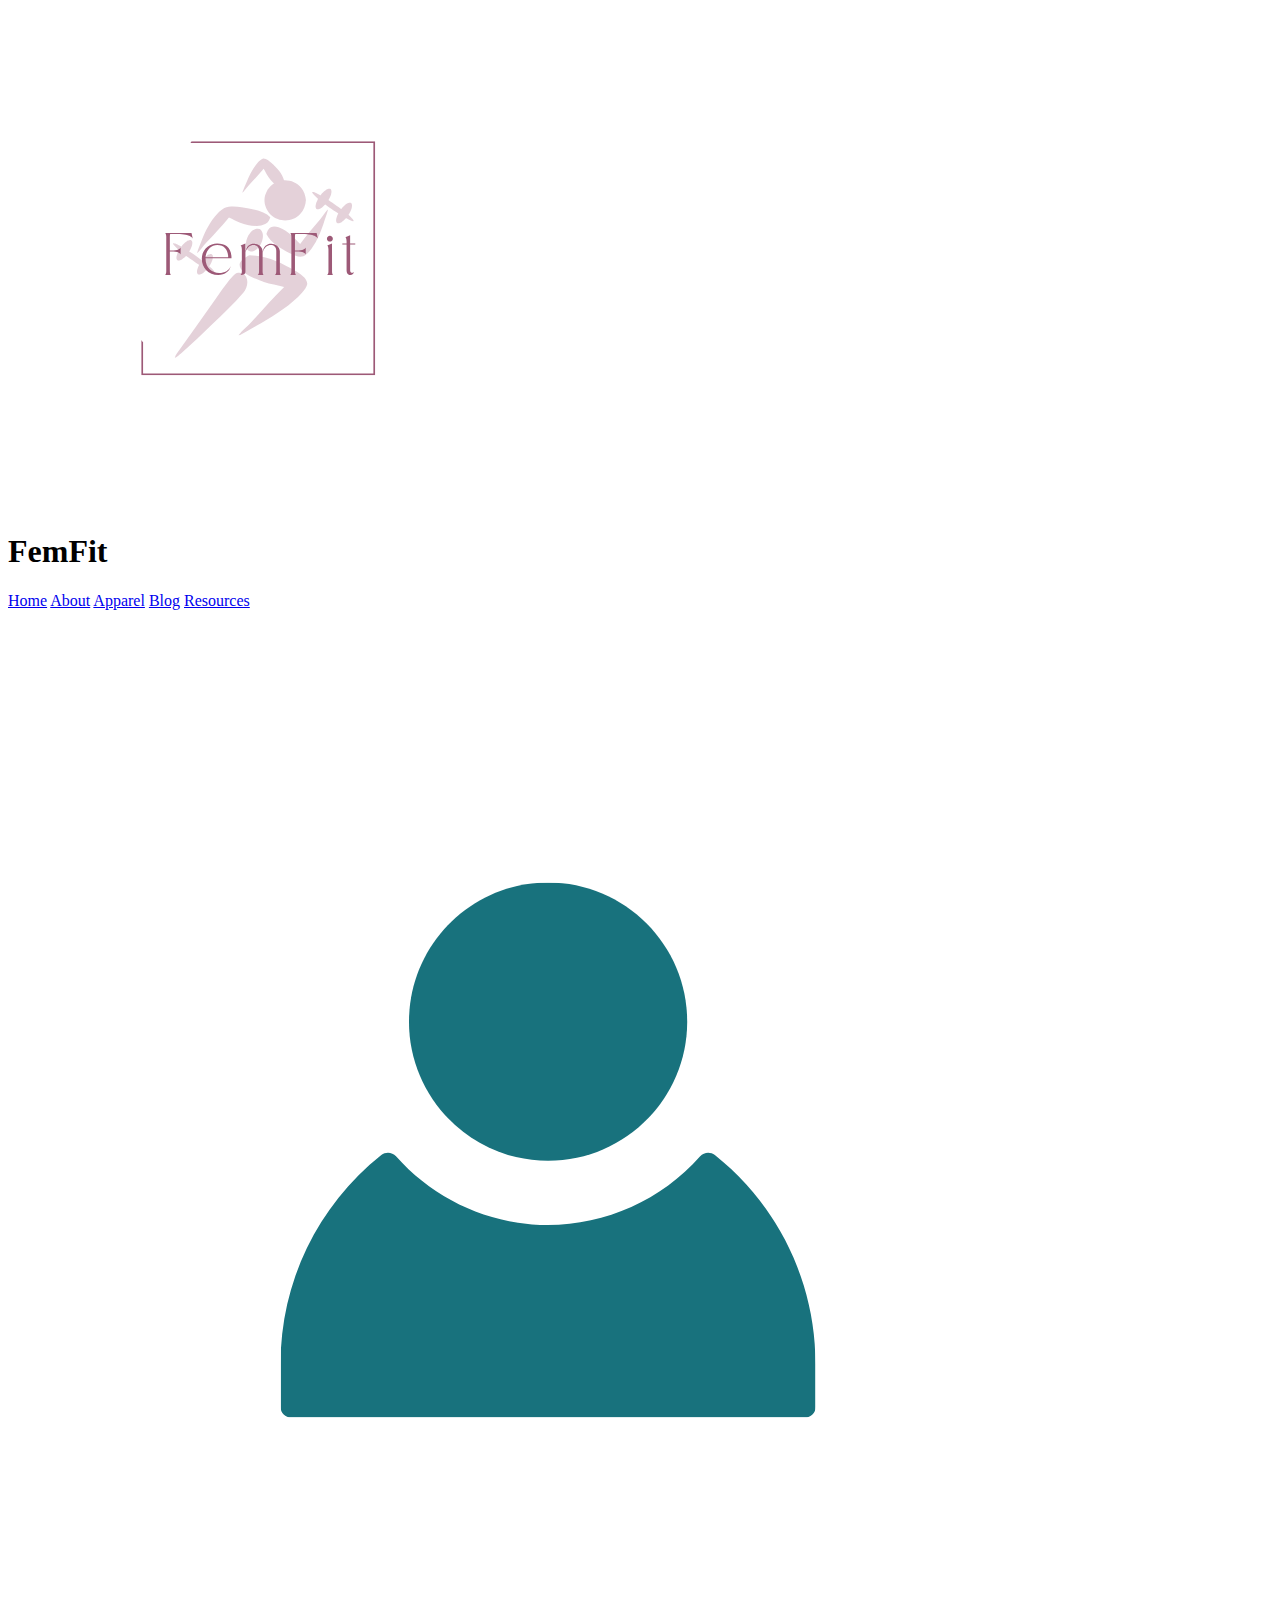
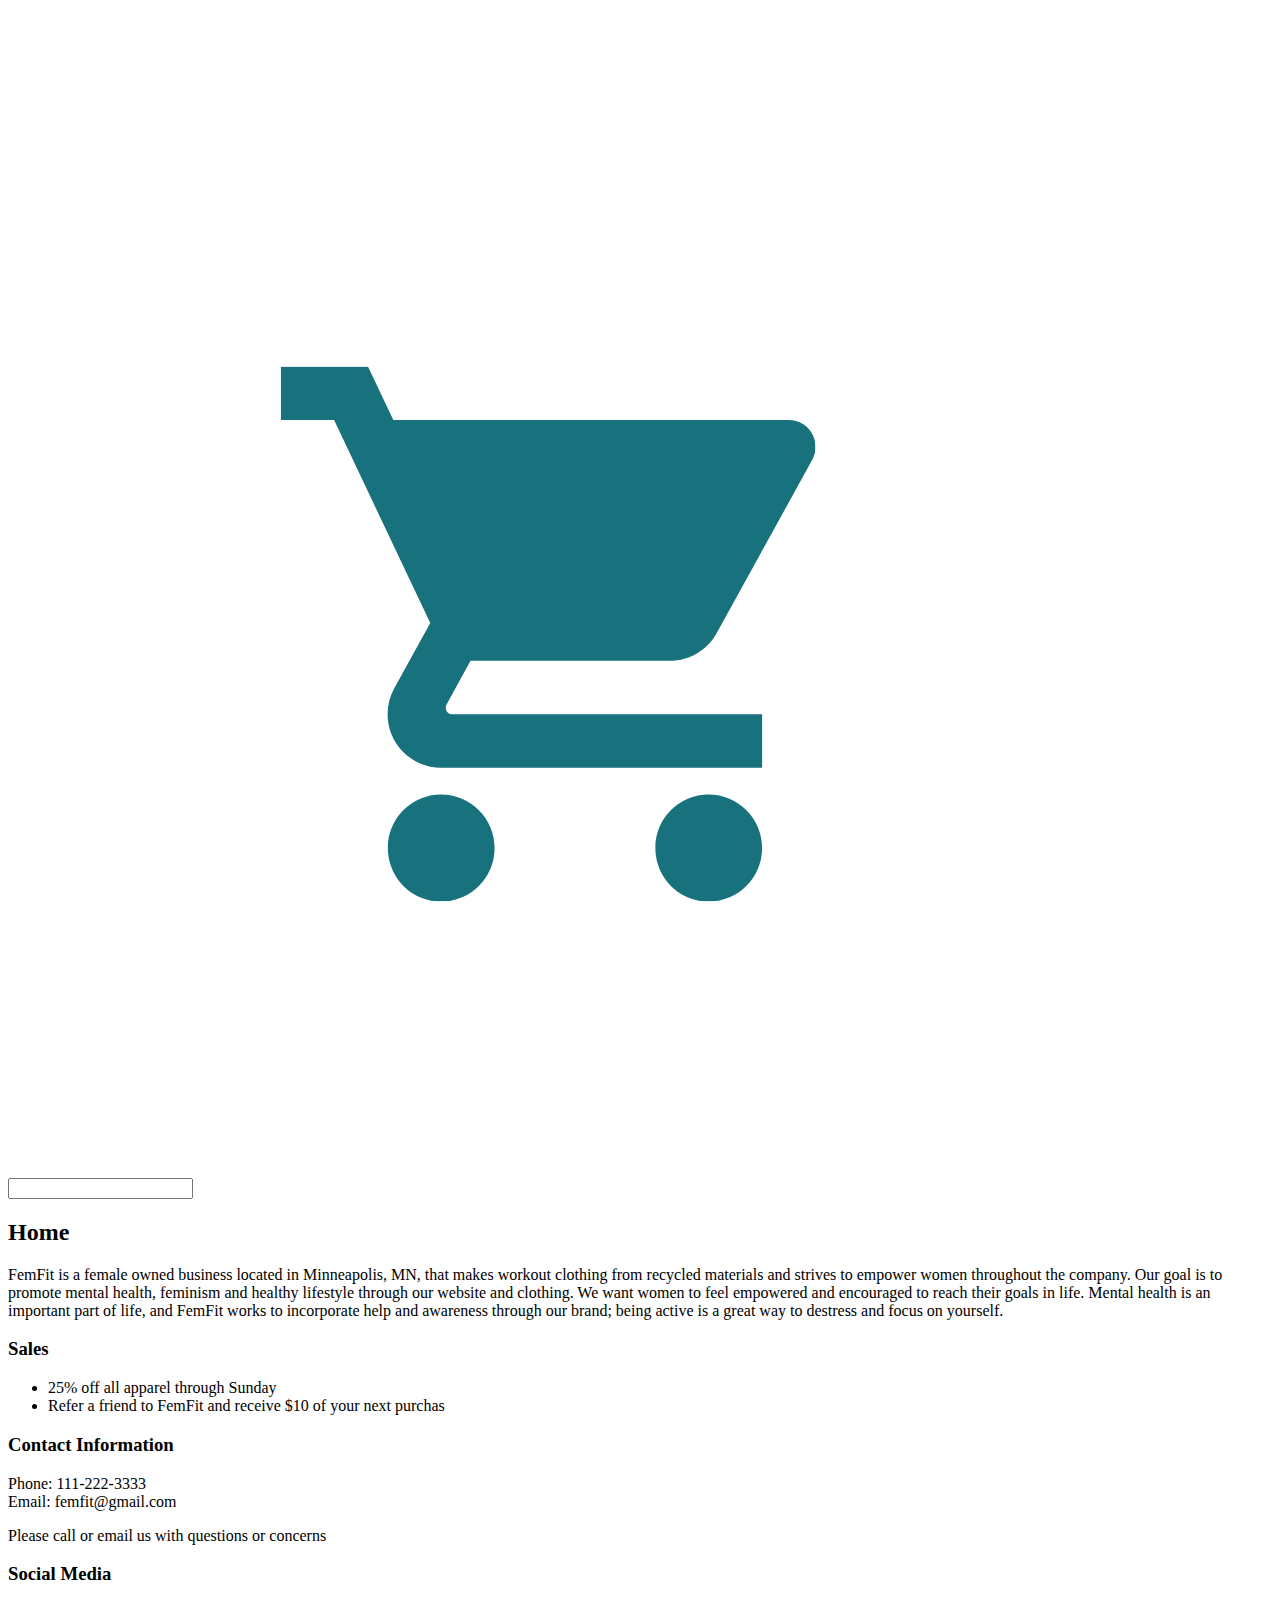
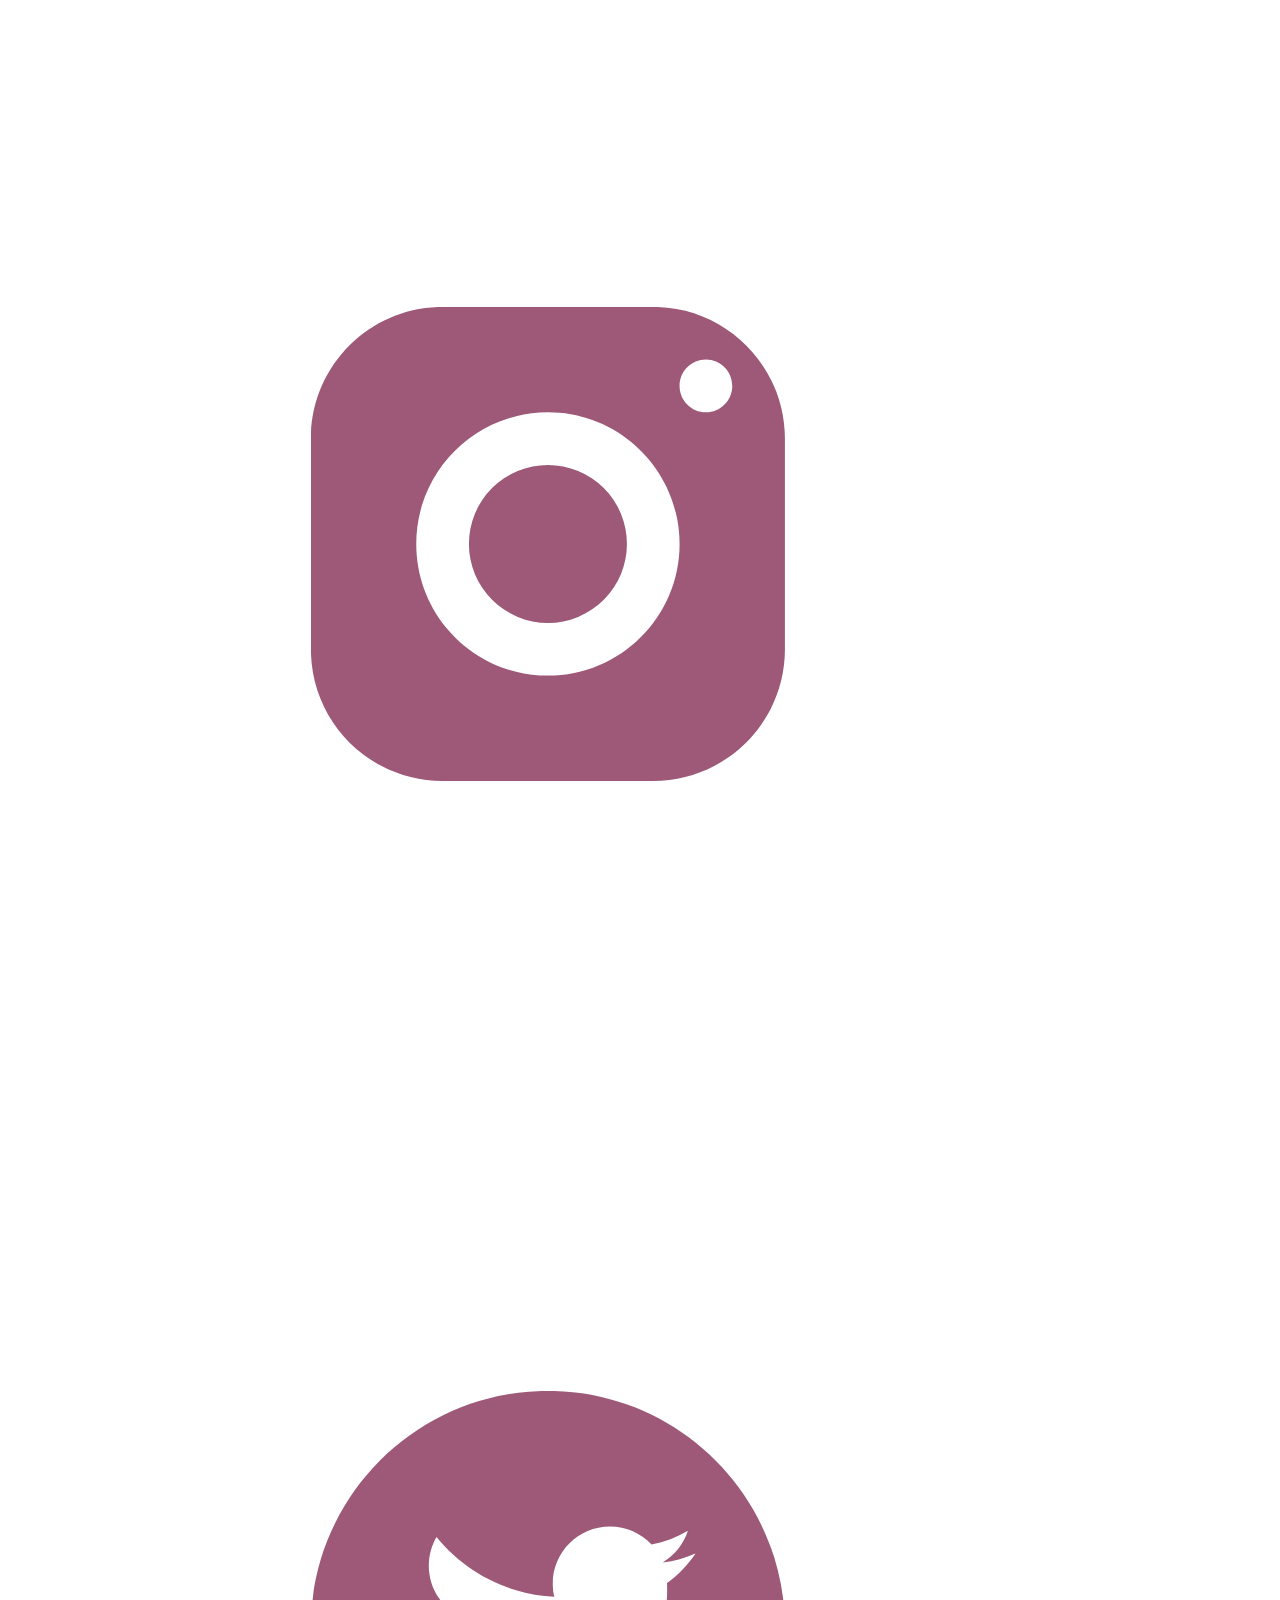
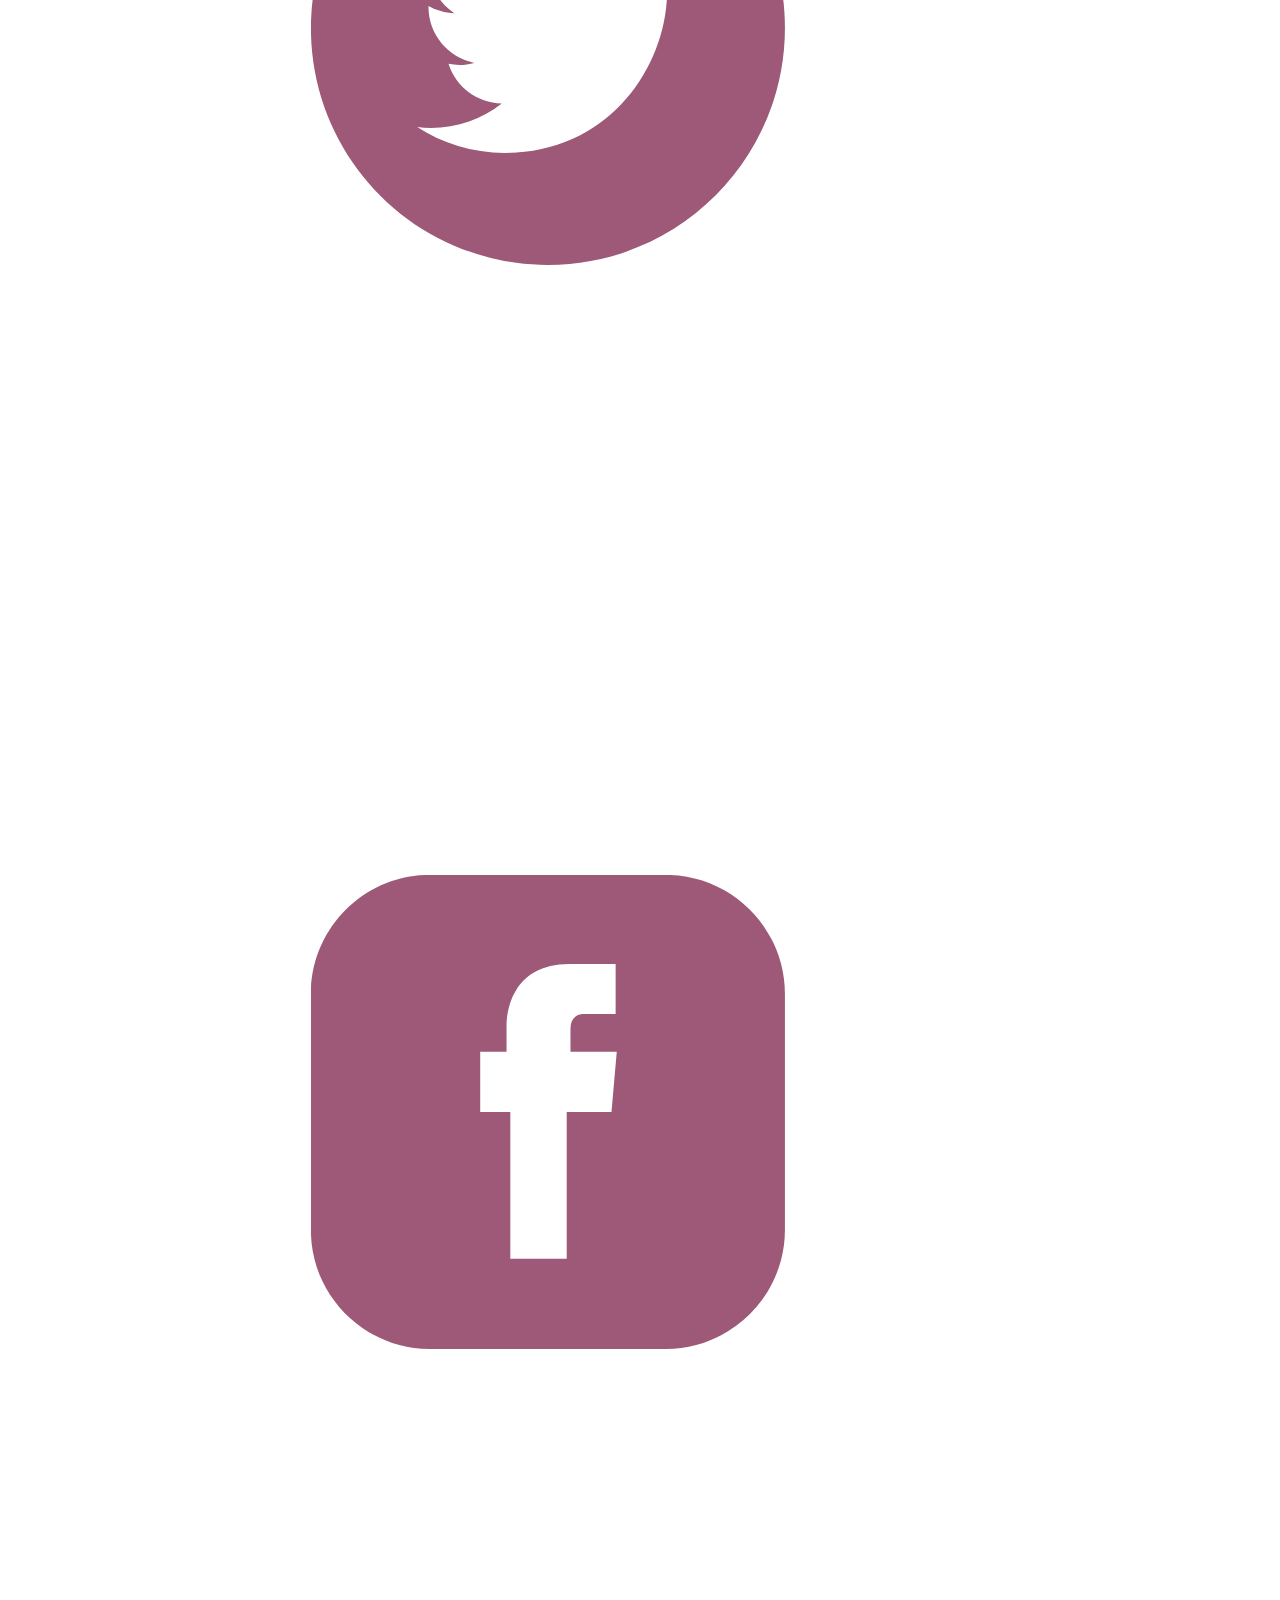
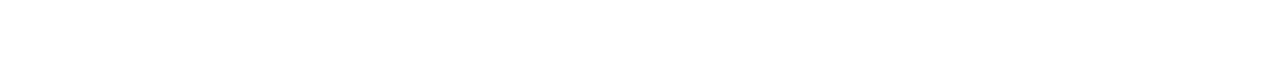
==== index.html @ 6f0e3ed8 "the client" ====
<!DOCTYPE html>
<html lang="en">
<head>
    <meta charset="UTF-8">
    <meta http-equiv="X-UA-Compatible" content="IE=edge">
    <meta name="viewport" content="width=device-width, initial-scale=1.0">
    <title>FemFit</title>
    <link rel="stylesheet" href="styles.css">
</head>
<body>
    <header>
        <img src="images/FemFit.svg" alt="femfit logo">
        <h1>FemFit</h1>
        <nav>
            <a href="index.html">Home</a>
            <a href="about.html">About</a>
            <a href="apparel.html">Apparel</a>
            <a href="blog.html">Blog</a>
            <a href="resources.html">Resources</a>
        </nav>
    </header>
    <main>
        <img src="images/profile icon.png" alt="profile">
        <img src="images/shopping cart icon.png" alt="shopping cart">
        <input type="search">
        <h2>Home</h2>
        <div><p>
            FemFit is a female owned business located in Minneapolis, MN, that makes workout clothing from recycled materials and strives to empower women throughout the company. Our goal is to promote mental health, feminism and healthy lifestyle through our website and clothing. We want women to feel empowered and encouraged to reach their goals in life. Mental health is an important part of life, and FemFit works to incorporate help and awareness through our brand; being active is a great way to destress and focus on yourself. 
        </p></div>
        <div class="pink">
        <h3>Sales</h3>
            <ul>
            <li>25% off all apparel through Sunday</li>
            <li>Refer a friend to FemFit and receive $10 of your next purchas</li>
            </ul>
        </div>
        <h3>Contact Information</h3>
        <p>
            Phone: 111-222-3333 <br>
            Email: femfit@gmail.com
        </p>
        <p>
            Please call or email us with questions or concerns 
        </p>
        <h3>Social Media</h3>
        <img src="images/insta icon.png" alt="insta">
        <img src="images/twitter icon.png" alt="twitter">
        <img src="images/fb icon.png" alt="facebook">
    </main>
</body>
</html>
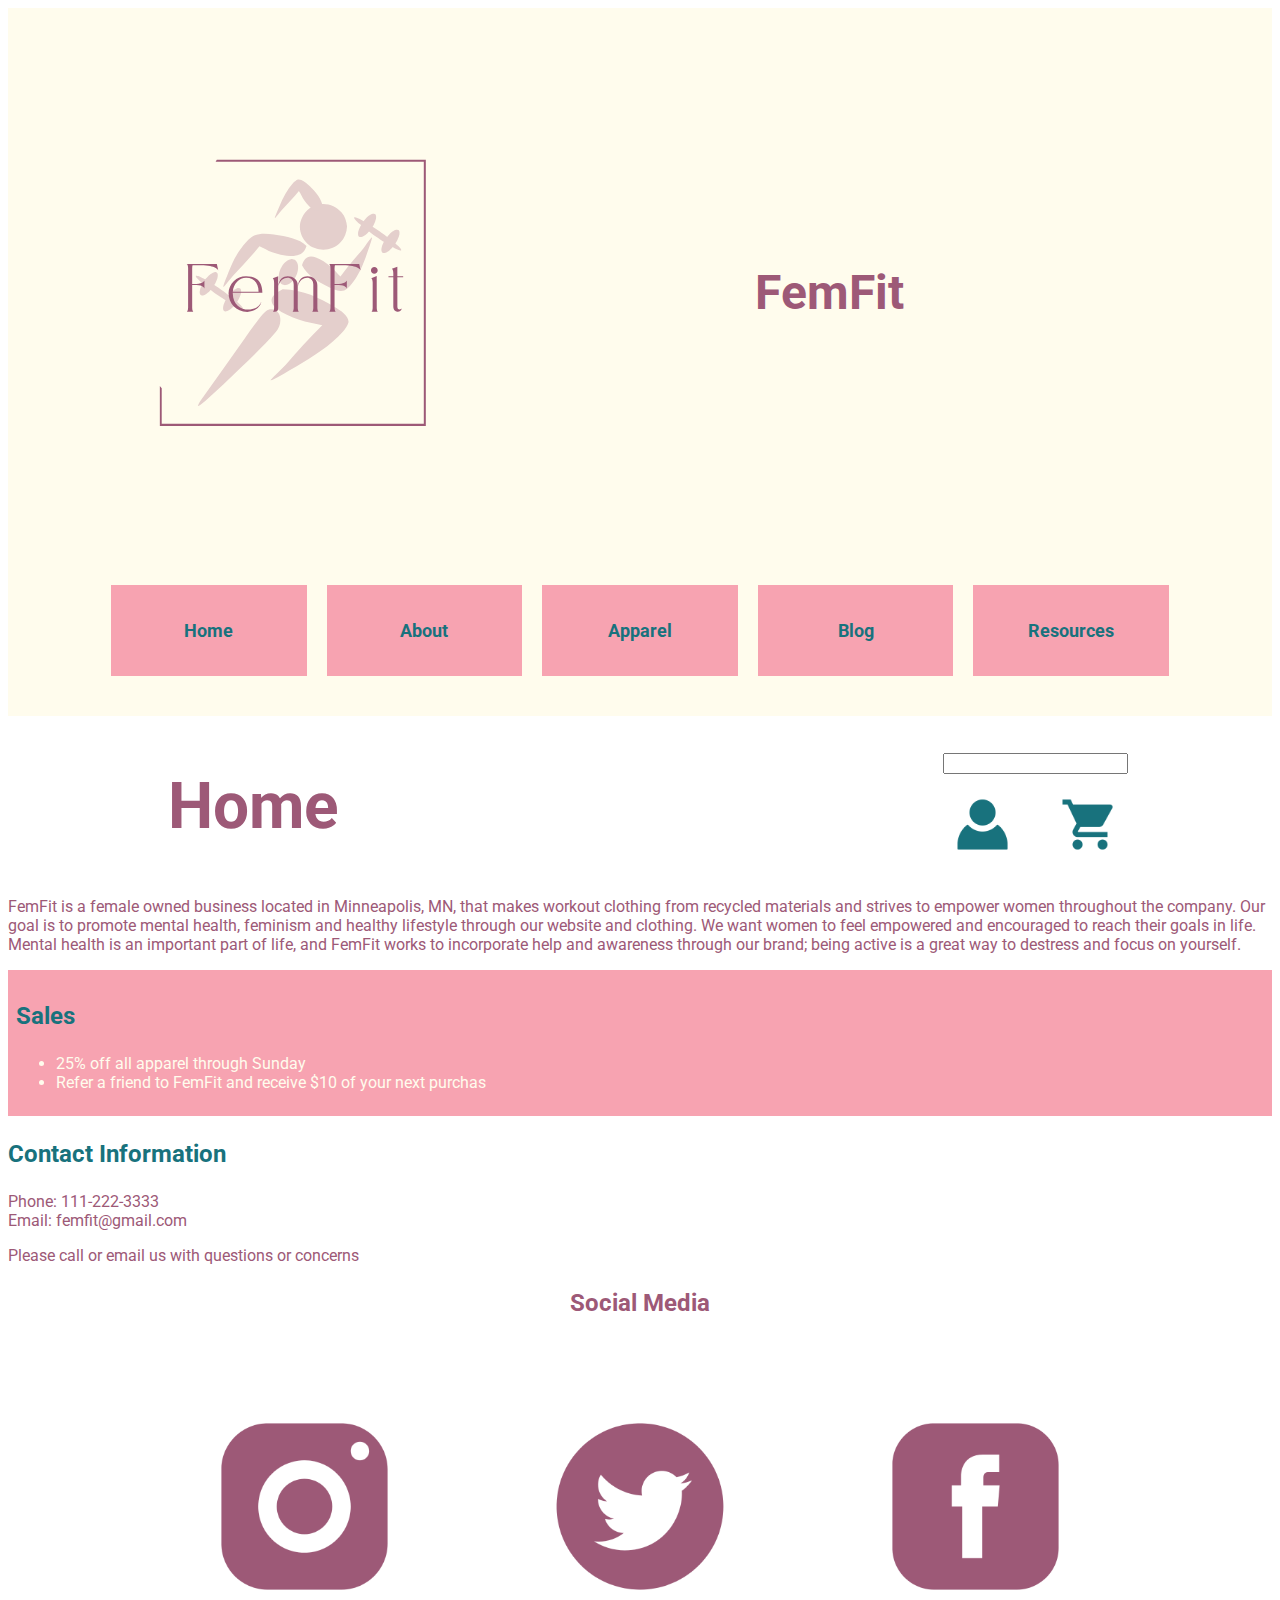
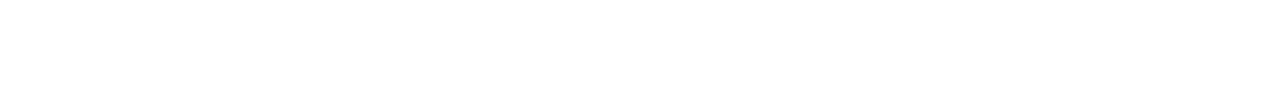
==== commit e99f5e1c: "femfit" ====
--- a/index.html
+++ b/index.html
@@ -6,6 +6,12 @@
     <meta name="viewport" content="width=device-width, initial-scale=1.0">
     <title>FemFit</title>
     <link rel="stylesheet" href="styles.css">
+    <link rel="preconnect" href="https://fonts.googleapis.com">
+    <link rel="preconnect" href="https://fonts.gstatic.com" crossorigin>
+    <link href="https://fonts.googleapis.com/css2?family=Roboto:wght@700&display=swap" rel="stylesheet">
+    <link rel="preconnect" href="https://fonts.googleapis.com">
+    <link rel="preconnect" href="https://fonts.gstatic.com" crossorigin>
+    <link href="https://fonts.googleapis.com/css2?family=Roboto:ital,wght@0,400;0,700;1,400&display=swap" rel="stylesheet">
 </head>
 <body>
     <header>
@@ -20,9 +26,10 @@
         </nav>
     </header>
     <main>
-        <img src="images/profile icon.png" alt="profile">
-        <img src="images/shopping cart icon.png" alt="shopping cart">
-        <input type="search">
+        <div class="icons"><div><img src="images/profile icon.png" alt="profile">
+        <img src="images/shopping cart icon.png" alt="shopping cart"></div>
+        <input type="search"></div>
+        
         <h2>Home</h2>
         <div><p>
             FemFit is a female owned business located in Minneapolis, MN, that makes workout clothing from recycled materials and strives to empower women throughout the company. Our goal is to promote mental health, feminism and healthy lifestyle through our website and clothing. We want women to feel empowered and encouraged to reach their goals in life. Mental health is an important part of life, and FemFit works to incorporate help and awareness through our brand; being active is a great way to destress and focus on yourself. 
@@ -42,10 +49,10 @@
         <p>
             Please call or email us with questions or concerns 
         </p>
-        <h3>Social Media</h3>
-        <img src="images/insta icon.png" alt="insta">
+        <h3 class="sm">Social Media</h3>
+        <div class="sm"><img src="images/insta icon.png" alt="insta">
         <img src="images/twitter icon.png" alt="twitter">
-        <img src="images/fb icon.png" alt="facebook">
+        <img src="images/fb icon.png" alt="facebook"></div>
     </main>
 </body>
 </html>--- a/styles.css
+++ b/styles.css
@@ -0,0 +1,133 @@
+header{
+    background-color: #fffced;
+    font-family: 'Roboto', sans-serif;
+    font-weight: 700;
+    display: flex;
+    flex-wrap: wrap;
+    align-items: center;
+}
+header img{
+    width: 45%;
+}
+header h1{
+    display: inline-block;
+    width: 40%;
+    text-align: center;
+    color: #9d5977;
+    font-size: 300%;
+}
+nav{
+    flex-basis: 100%;
+}
+header>nav>a{
+    background-color: #f7a3b1;
+    color: #18727d;
+    text-decoration: none;
+    padding: 2rem 0;
+    display: inline-block;
+    width: 30%;
+    text-align: center;
+    border: 3px solid transparent;
+    margin-top: 0.5rem;
+}
+header>nav{
+    padding-top: 0;
+    padding-bottom: 0;
+    padding-left: 0;
+    padding-right: 0;
+    text-align: center;
+}
+.icons img{
+    max-width: 20%;
+    vertical-align: middle;
+}
+h2{
+    font-family: 'Roboto', sans-serif;
+    font-weight: 700;
+    color: #9d5977;
+    text-align: center;
+    font-size: xx-large;
+}
+h3{
+    font-family: 'Roboto', sans-serif;
+    font-weight: 700;
+    color: #18727d;
+    font-size: x-large;
+}
+h4{
+    font-family: 'Roboto', sans-serif;
+    font-weight: 700;
+    color: #9d5977;
+}
+body{
+    font-family:'Roboto', sans-serif;
+    font-weight: 400;
+    color: #9d5977;
+}
+.sm{
+    color: #9d5977;
+    text-align: center;
+}
+.sm img{
+    max-width: 30%;
+    vertical-align: middle;
+    margin: -1.5rem;
+}
+.pink{
+    background-color: #f7a3b1;
+    color: #fffced;
+    padding: 0.5rem;
+}
+h5{
+    font-size: larger
+}
+.owner{
+    max-width: 100%;
+}
+.apparel img{
+    max-width: 45%;
+}
+.blogpic img{
+    width: 100%;
+}
+.abs img{
+    max-width: 100%;
+}
+.cardio img{
+    max-width: 100%;
+}
+@media (min-width: 700px){
+    h2{
+        text-align: left;
+        font-size: 400%;
+        margin-left: 10rem;
+    }
+    .icons img{
+        width: 30%;
+    }
+    header>nav>a{
+        font-size: large;
+        width: 15%;
+        padding: 2rem 0;
+        margin: .5rem;
+    }
+    header>nav{
+        margin-bottom: 2rem;
+    }
+    .icons{
+        display: flex;
+        flex-direction: column-reverse;
+        flex-wrap: nowrap;
+        align-items: center;
+        justify-content: center;
+        text-align: center;
+        position: absolute;
+        top: 0;
+        right: 0;
+        width: 40%;
+        margin: -1rem;
+    }
+    main{
+        position: relative
+    }
+}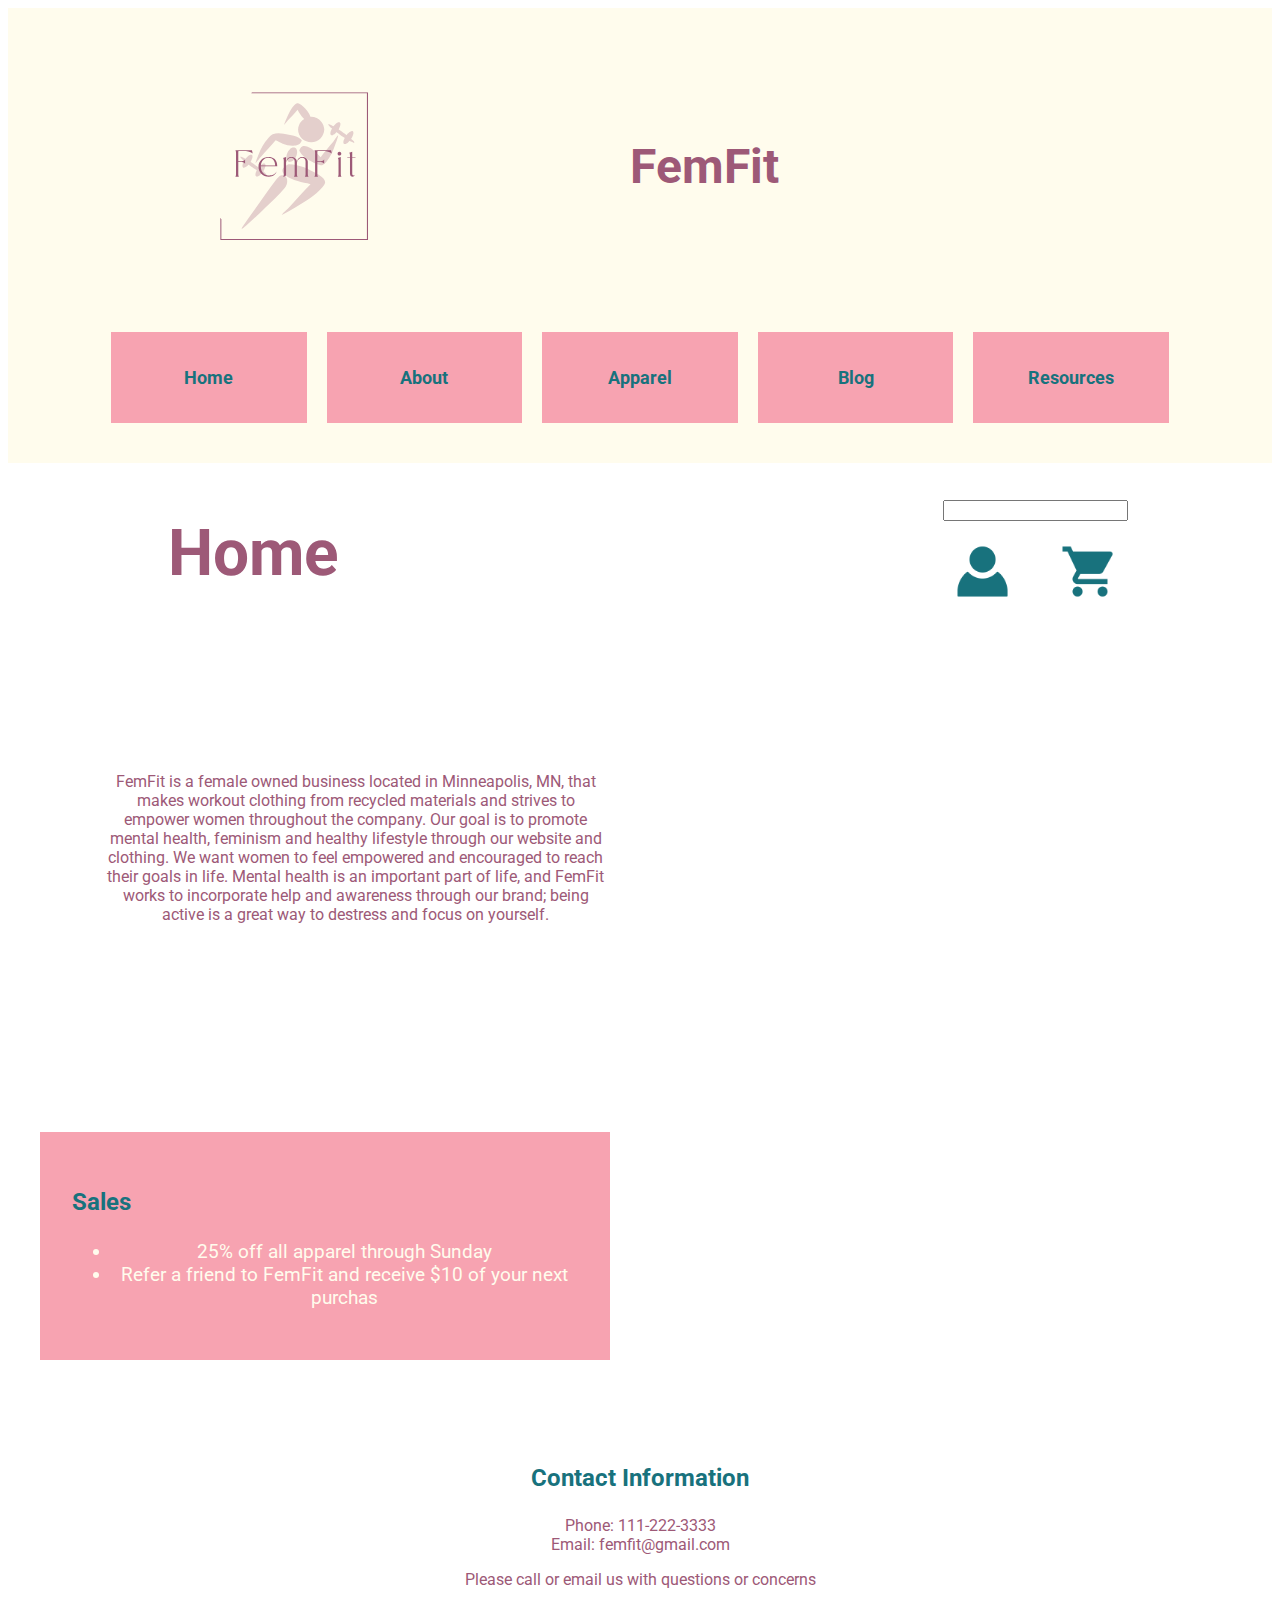
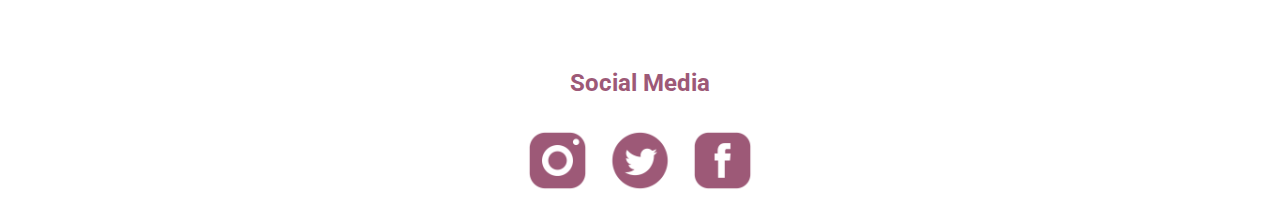
==== commit 5daf7e0f: "femfit" ====
--- a/index.html
+++ b/index.html
@@ -31,10 +31,10 @@
         <input type="search"></div>
         
         <h2>Home</h2>
-        <div><p>
+        <div class="twoc"><p>
             FemFit is a female owned business located in Minneapolis, MN, that makes workout clothing from recycled materials and strives to empower women throughout the company. Our goal is to promote mental health, feminism and healthy lifestyle through our website and clothing. We want women to feel empowered and encouraged to reach their goals in life. Mental health is an important part of life, and FemFit works to incorporate help and awareness through our brand; being active is a great way to destress and focus on yourself. 
         </p></div>
-        <div class="pink">
+        <div class="pink twoc">
         <h3>Sales</h3>
             <ul>
             <li>25% off all apparel through Sunday</li>
@@ -42,11 +42,11 @@
             </ul>
         </div>
         <h3>Contact Information</h3>
-        <p>
+        <p class="contact">
             Phone: 111-222-3333 <br>
             Email: femfit@gmail.com
         </p>
-        <p>
+        <p class="contact">
             Please call or email us with questions or concerns 
         </p>
         <h3 class="sm">Social Media</h3>
--- a/styles.css
+++ b/styles.css
@@ -114,6 +114,10 @@
     header>nav{
         margin-bottom: 2rem;
     }
+    header img{
+        max-width: 25%;
+        padding-left: 8rem;
+    }
     .icons{
         display: flex;
         flex-direction: column-reverse;
@@ -130,4 +134,116 @@
     main{
         position: relative
     }
-}+  
+    .sm img{
+        max-width: 10%;
+        margin-top: -5rem;
+    }
+    .sm{
+        margin-top: 5rem;
+    }
+    h3{
+        text-align: center;
+        font-size: x-large;
+    }
+    .contact{
+        text-align: center;
+    }
+    .twoc{
+        display: inline-block;
+        width: 40%;
+    }
+    .twoc{
+        margin-left: 5%;
+        margin-top: 5rem;
+        text-align: center;
+        margin-bottom: 5rem;
+        padding: 2rem;
+    }
+    .twoc.pink{
+        margin-right:5%;
+        margin-left: 2rem;
+    }
+    .pcenter{
+        text-align: center;
+        margin-top: 5rem;
+        margin-left: 8rem;
+        margin-right: 8rem;
+    }
+    .owner img{
+        max-width: 25%;
+        margin-left: 10rem;
+    }
+    .owner div{
+        display: inline-block;
+        width: 60%;
+        vertical-align: top;
+        text-align: center;
+        font-size: large;
+        margin-top: 5rem;
+    }
+    .morgsyd{
+        display: inline-block;
+        width: 40%;
+        margin-left: 4rem;
+        margin-right: 4rem;
+        text-align: center;
+        font-size: large;
+    }
+    .morgsyd img{
+        max-width: 50%;
+    }
+    .aboutpage{
+        margin-top: 5rem;
+    }
+    .apparel{
+        max-width: 30%;
+        display: block;
+        margin: auto;
+        padding-left: 5rem;
+        padding-right: 5rem;
+        padding-top: 8rem;
+        padding-bottom: 8rem;
+    }
+    .pink{
+        font-size: larger;
+    }
+    .pink h3{
+        text-align: left;
+        font-size: x-large;
+    }
+    .blogpicone img{
+        width: 45%;
+        margin-left: 2rem;
+        margin-right: 5rem;
+        margin-bottom: 2rem;
+    }
+    .blogpicone div{
+        display: inline-block;
+        width: 40%;
+        text-align: center;
+        margin-top: 8rem;
+        margin-bottom: 2rem;
+        vertical-align: top;
+    }
+    .blogpictwo img{
+        width: 45%;
+        margin-left: 2rem;
+        margin-right: 5rem;
+        margin-top: 3rem;
+    }
+    .blogpictwo div{
+        display: inline-block;
+        width: 40%;
+        text-align: center;
+        margin-top: 8rem;
+        margin-bottom: 2rem;
+        vertical-align: top;
+    }
+    .updates{
+        margin-left: 8rem;
+        margin-right: 8rem;
+        text-align: center;
+        margin-top: 5rem;
+    }
+}
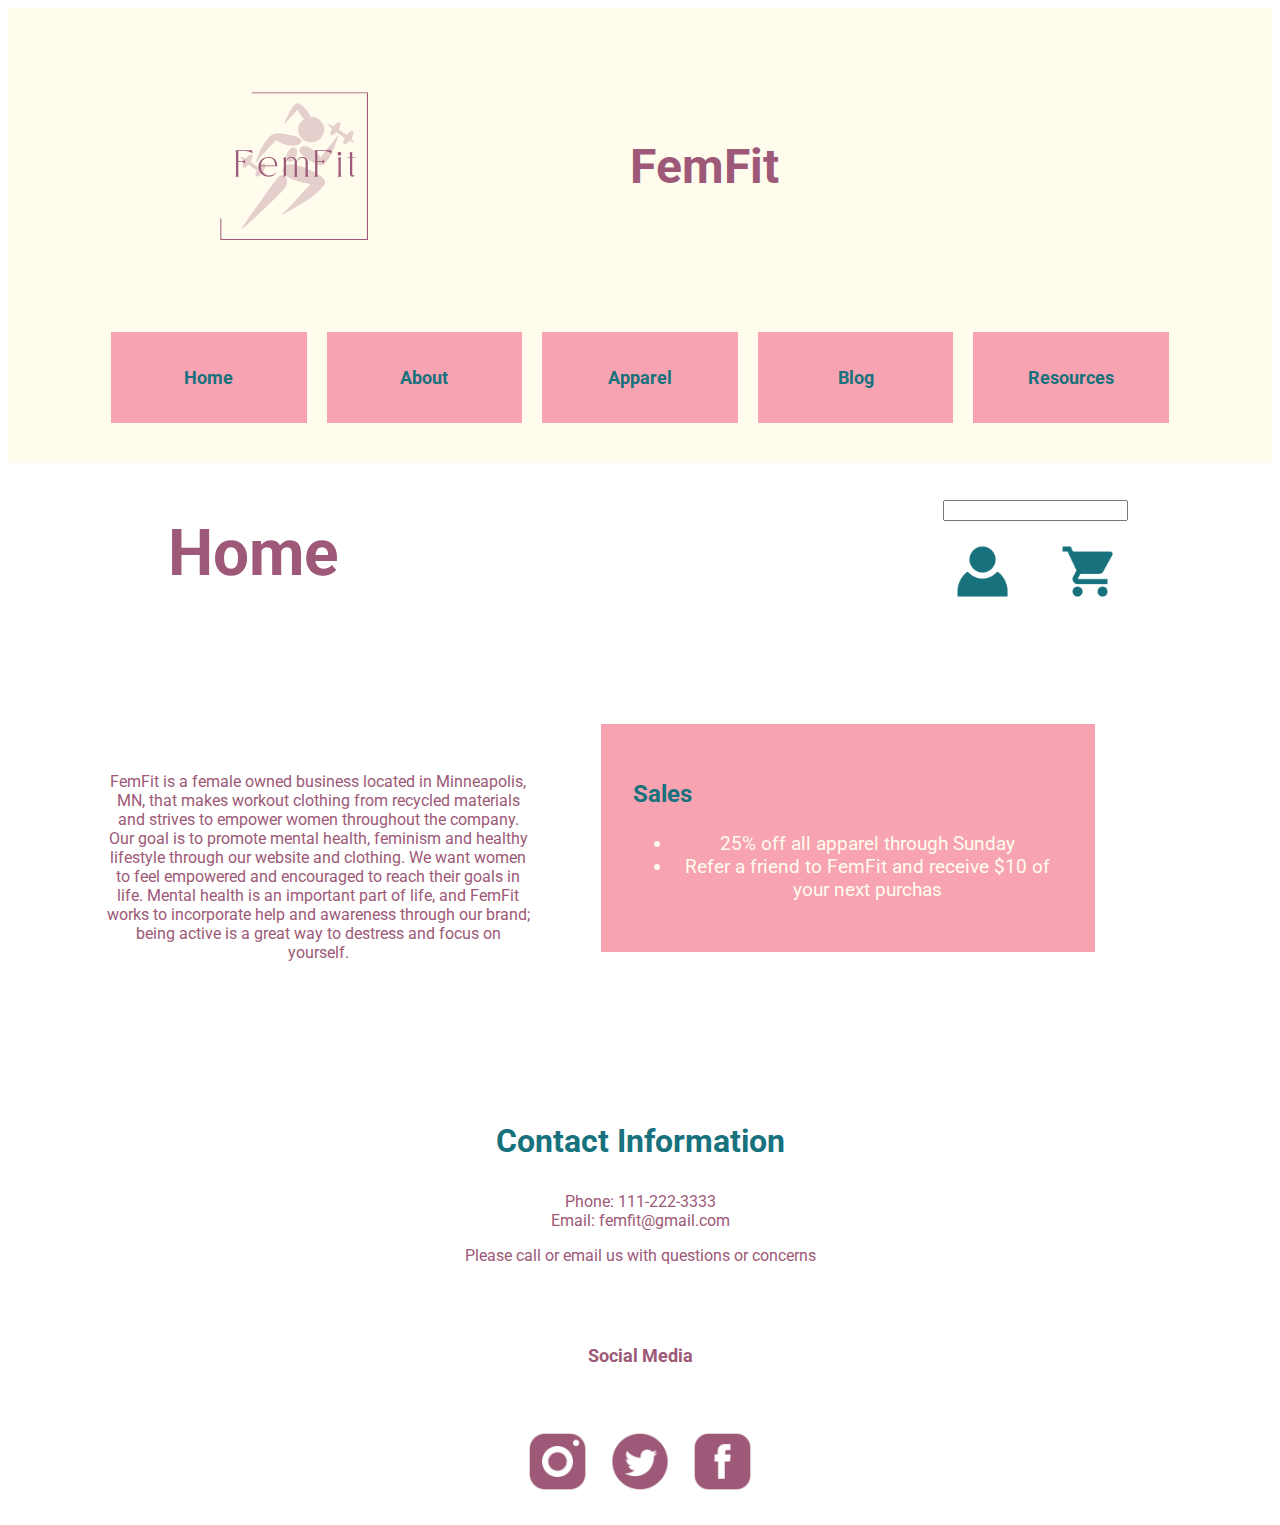
==== commit f58fc842: "femfit" ====
--- a/index.html
+++ b/index.html
@@ -12,6 +12,15 @@
     <link rel="preconnect" href="https://fonts.googleapis.com">
     <link rel="preconnect" href="https://fonts.gstatic.com" crossorigin>
     <link href="https://fonts.googleapis.com/css2?family=Roboto:ital,wght@0,400;0,700;1,400&display=swap" rel="stylesheet">
+    <link rel="apple-touch-icon" sizes="180x180" href="images/apple-touch-icon.png">
+    <link rel="icon" type="image/png" sizes="32x32" href="images/favicon-32x32.png">
+    <link rel="icon" type="image/png" sizes="16x16" href="images/favicon-16x16.png">
+    <link rel="manifest" href="images/site.webmanifest">
+    <link rel="mask-icon" href="images/safari-pinned-tab.svg" color="#5bbad5">
+    <link rel="shortcut icon" href="images/favicon.ico">
+    <meta name="msapplication-TileColor" content="#da532c">
+    <meta name="msapplication-config" content="images/browserconfig.xml">
+    <meta name="theme-color" content="#ffffff">
 </head>
 <body>
     <header>
@@ -26,8 +35,8 @@
         </nav>
     </header>
     <main>
-        <div class="icons"><div><img src="images/profile icon.png" alt="profile">
-        <img src="images/shopping cart icon.png" alt="shopping cart"></div>
+        <div class="icons"><div><img src="images/profileicon.png" alt="profile">
+        <img src="images/shoppingcarticon.png" alt="shopping cart"></div>
         <input type="search"></div>
         
         <h2>Home</h2>
@@ -50,9 +59,9 @@
             Please call or email us with questions or concerns 
         </p>
         <h3 class="sm">Social Media</h3>
-        <div class="sm"><img src="images/insta icon.png" alt="insta">
-        <img src="images/twitter icon.png" alt="twitter">
-        <img src="images/fb icon.png" alt="facebook"></div>
+        <div class="sm"><img src="images/instaicon.png" alt="insta">
+        <img src="images/twittericon.png" alt="twitter">
+        <img src="images/fbicon.png" alt="facebook"></div>
     </main>
 </body>
 </html>--- a/styles.css
+++ b/styles.css
@@ -52,12 +52,13 @@
     font-family: 'Roboto', sans-serif;
     font-weight: 700;
     color: #18727d;
-    font-size: x-large;
+    font-size: 2rem;
 }
 h4{
     font-family: 'Roboto', sans-serif;
     font-weight: 700;
     color: #9d5977;
+    font-size: 2rem;
 }
 body{
     font-family:'Roboto', sans-serif;
@@ -95,6 +96,20 @@
 }
 .cardio img{
     max-width: 100%;
+}
+.owner img{
+    max-width: 100%;
+}
+.morgsyd img{
+    max-width: 100%;
+}
+header>nav>a:hover{
+    background-color: #f7a3b1;
+    color: #18727d;
+    border: 3px solid #18727d;
+}
+.sm>img:hover{
+    border: 1px solid #18727d;
 }
 @media (min-width: 700px){
     h2{
@@ -137,21 +152,21 @@
   
     .sm img{
         max-width: 10%;
-        margin-top: -5rem;
+        margin-top: -3rem;
     }
     .sm{
         margin-top: 5rem;
+        font-size: large;
     }
     h3{
         text-align: center;
-        font-size: x-large;
     }
     .contact{
         text-align: center;
     }
     .twoc{
         display: inline-block;
-        width: 40%;
+        width: 34%;
     }
     .twoc{
         margin-left: 5%;
@@ -159,6 +174,7 @@
         text-align: center;
         margin-bottom: 5rem;
         padding: 2rem;
+        vertical-align: text-top;
     }
     .twoc.pink{
         margin-right:5%;
@@ -176,7 +192,7 @@
     }
     .owner div{
         display: inline-block;
-        width: 60%;
+        width: 45%;
         vertical-align: top;
         text-align: center;
         font-size: large;
@@ -184,7 +200,7 @@
     }
     .morgsyd{
         display: inline-block;
-        width: 40%;
+        width: 30%;
         margin-left: 4rem;
         margin-right: 4rem;
         text-align: center;
@@ -197,13 +213,18 @@
         margin-top: 5rem;
     }
     .apparel{
-        max-width: 30%;
-        display: block;
+        max-width: 80%;
+        display: flex;
         margin: auto;
         padding-left: 5rem;
         padding-right: 5rem;
         padding-top: 8rem;
         padding-bottom: 8rem;
+        flex-wrap: wrap;
+        gap: 4rem;
+    }
+    .apparel img{
+        width: 30%;
     }
     .pink{
         font-size: larger;
@@ -222,7 +243,7 @@
         display: inline-block;
         width: 40%;
         text-align: center;
-        margin-top: 8rem;
+        margin-top: 6rem;
         margin-bottom: 2rem;
         vertical-align: top;
     }
@@ -236,7 +257,7 @@
         display: inline-block;
         width: 40%;
         text-align: center;
-        margin-top: 8rem;
+        margin-top: 6rem;
         margin-bottom: 2rem;
         vertical-align: top;
     }
@@ -246,4 +267,44 @@
         text-align: center;
         margin-top: 5rem;
     }
-}
+    .abs img{
+        width: 45%;
+        margin-left: 2rem;
+        margin-right: 5rem;
+        margin-bottom: 6rem;
+    }
+    .abs div{
+        display: inline-block;
+        width: 40%;
+        margin-top: 8rem;
+        margin-bottom: 2rem;
+        margin-left: 8rem;
+        vertical-align: top;
+        font-size: larger;
+    }
+    .cardio img{
+        width: 45%;
+        margin-left: 2rem;
+        margin-right: 5rem;
+        margin-bottom: 6rem;
+    }
+    .cardio div{
+        display: inline-block;
+        width: 40%;
+        margin-top: 8rem;
+        margin-bottom: 2rem;
+        margin-left: 8rem;
+        vertical-align: top;
+        font-size: larger;
+    }
+    .videos{
+        text-align: center;
+        font-size: larger;
+        margin-bottom: 6rem;
+    }
+    .health{
+        text-align: center;
+        font-size: larger;
+        margin-bottom: 6rem;
+    }
+}
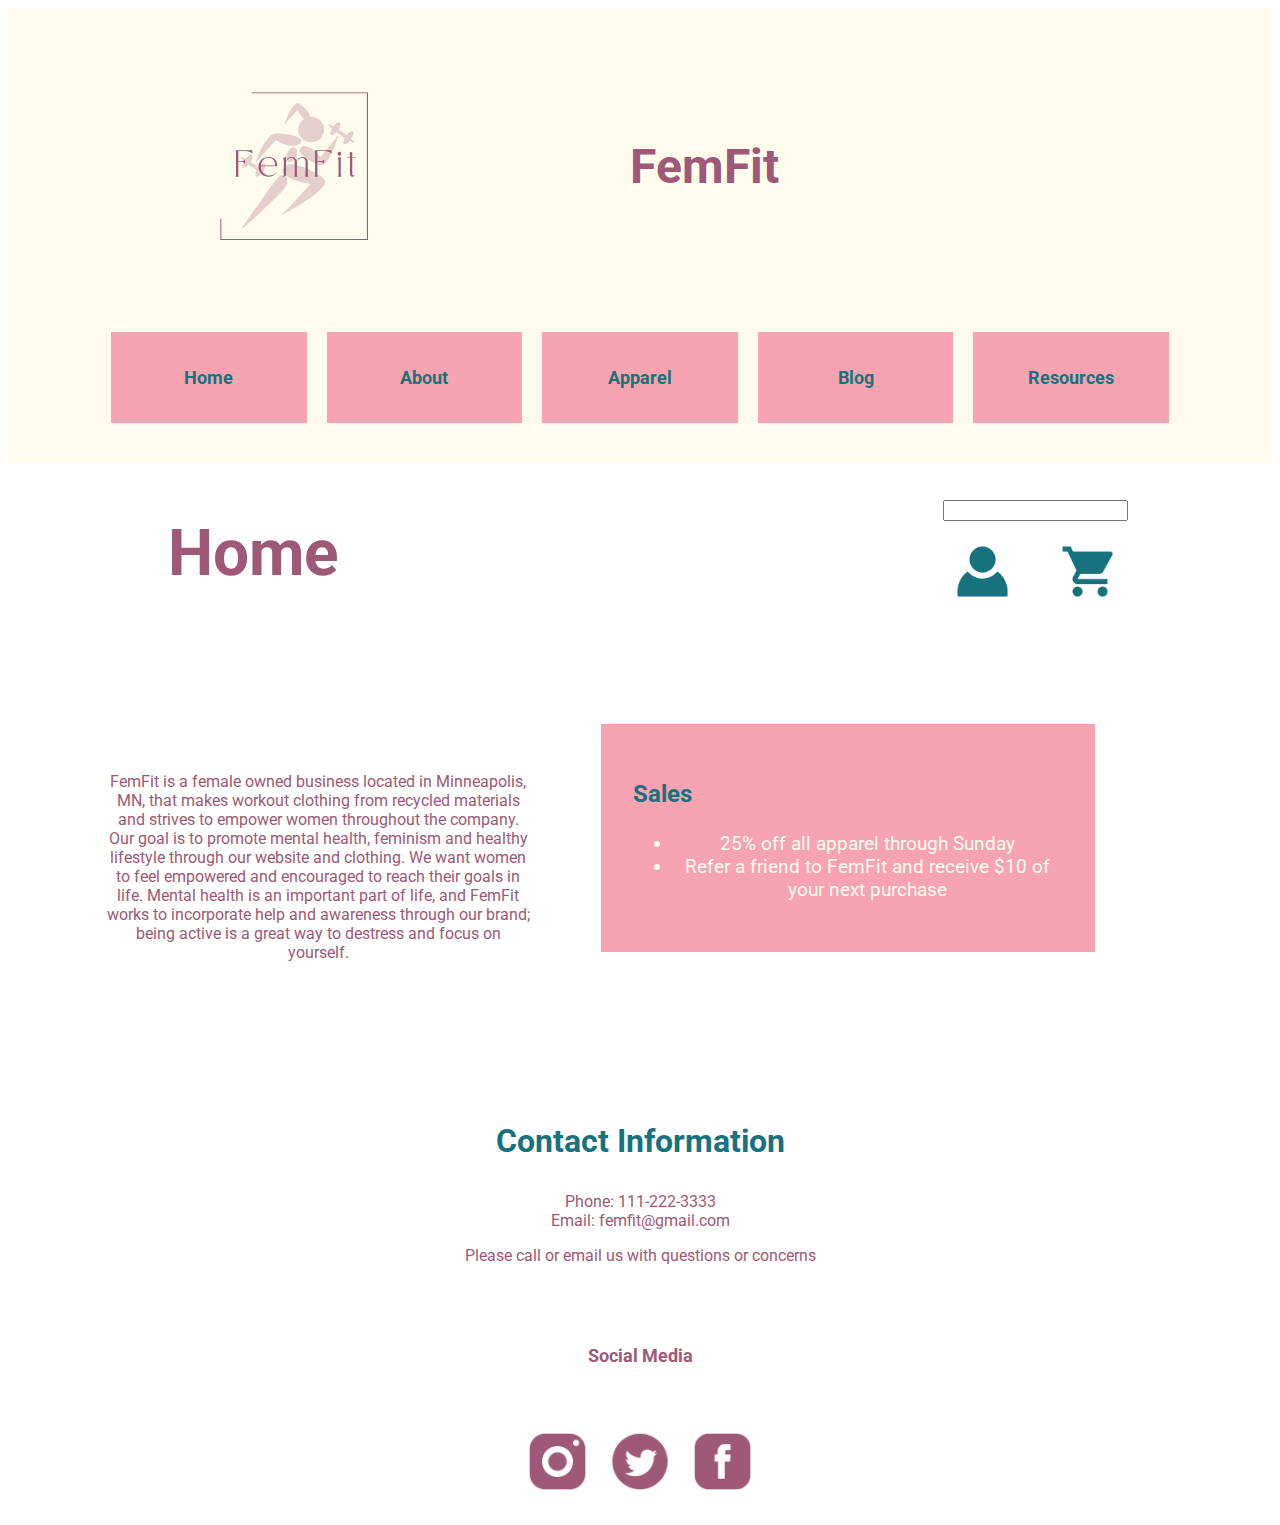
==== commit d6af8390: "femfit" ====
--- a/index.html
+++ b/index.html
@@ -47,7 +47,7 @@
         <h3>Sales</h3>
             <ul>
             <li>25% off all apparel through Sunday</li>
-            <li>Refer a friend to FemFit and receive $10 of your next purchas</li>
+            <li>Refer a friend to FemFit and receive $10 of your next purchase</li>
             </ul>
         </div>
         <h3>Contact Information</h3>
